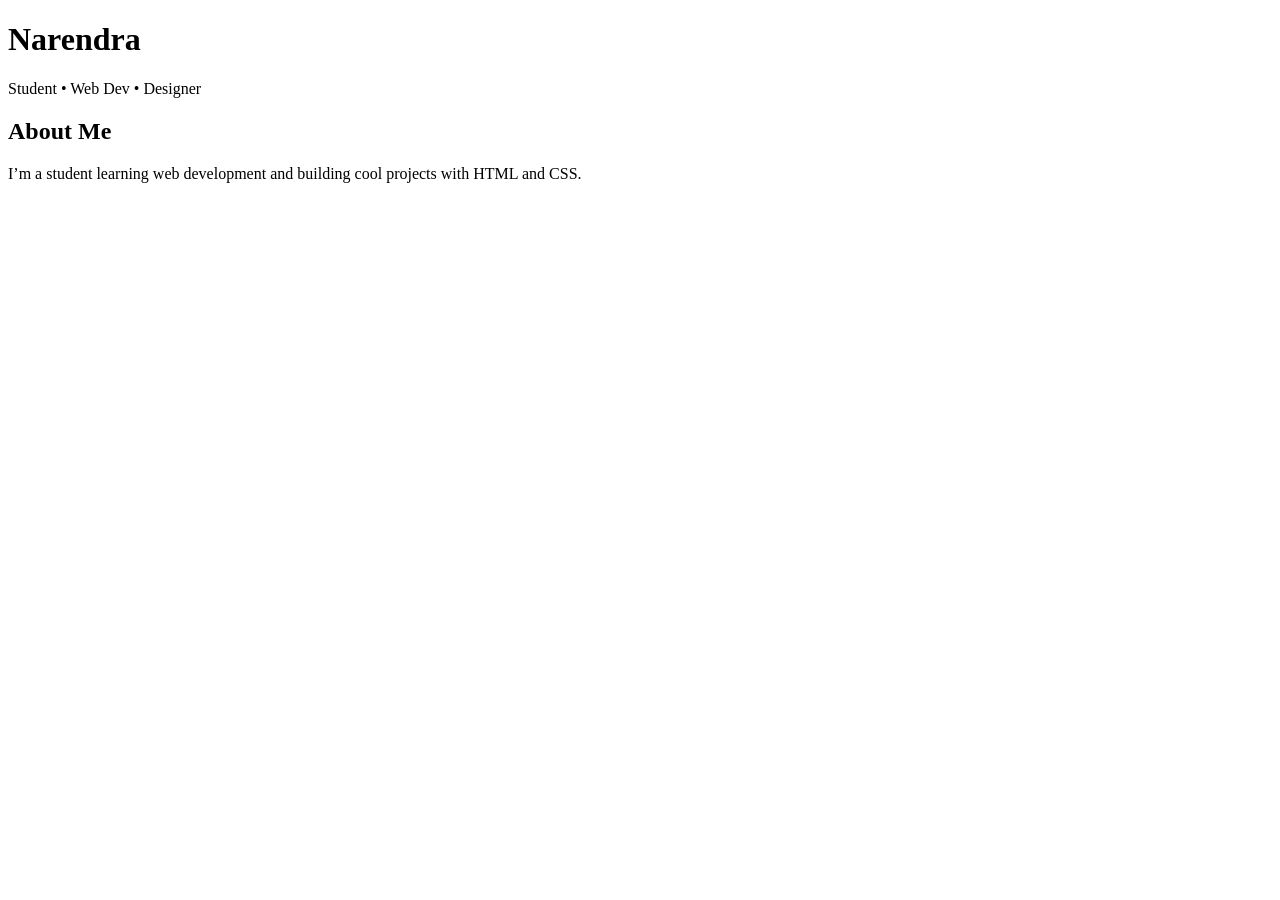
==== portfolio/index.html @ c13b24cc "Give an paragraph tag in About me" ====
<!DOCTYPE html>
<html lang="en">
<head>
  <meta charset="UTF-8" />
  <meta name="viewport" content="width=device-width, initial-scale=1.0"/>
  <title>Your Name | Portfolio</title>
  <link rel="stylesheet" href="style.css" />
</head>
<body>

  <header>
    <h1>Narendra</h1>
    <p>Student • Web Dev • Designer</p>
  </header>
<section class="about">
    <h2>About Me</h2>
    <p>
      I’m a student learning web development and building cool projects with HTML and CSS.
    </p>
  </section>

  

  
</body>
</html>
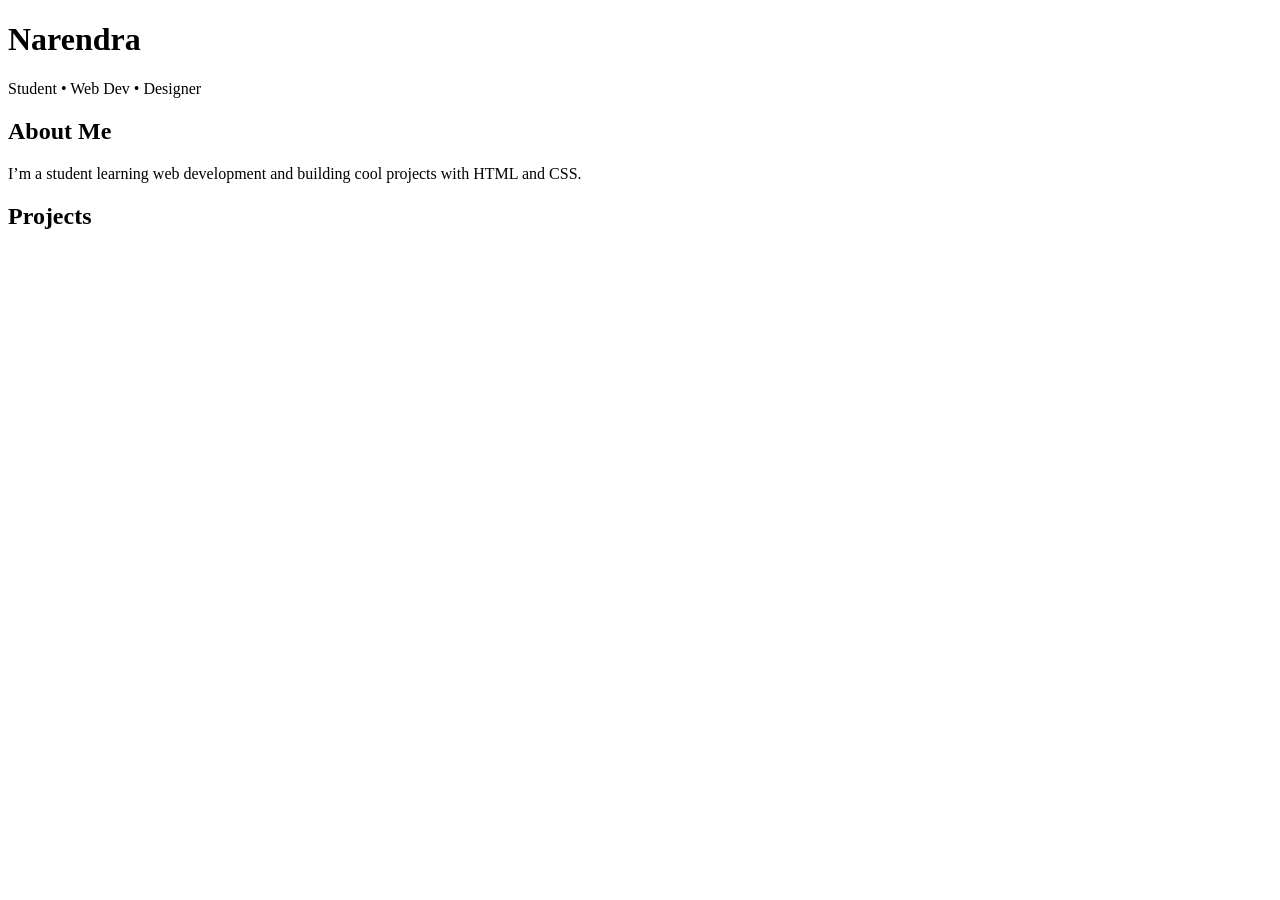
==== commit cdb4248f: "Give a projects to the heading tag" ====
--- a/portfolio/index.html
+++ b/portfolio/index.html
@@ -19,8 +19,9 @@
     </p>
   </section>
 
-  
-
+  <section class="projects">
+    <h2>Projects</h2>
+  </section>
   
 </body>
 </html>
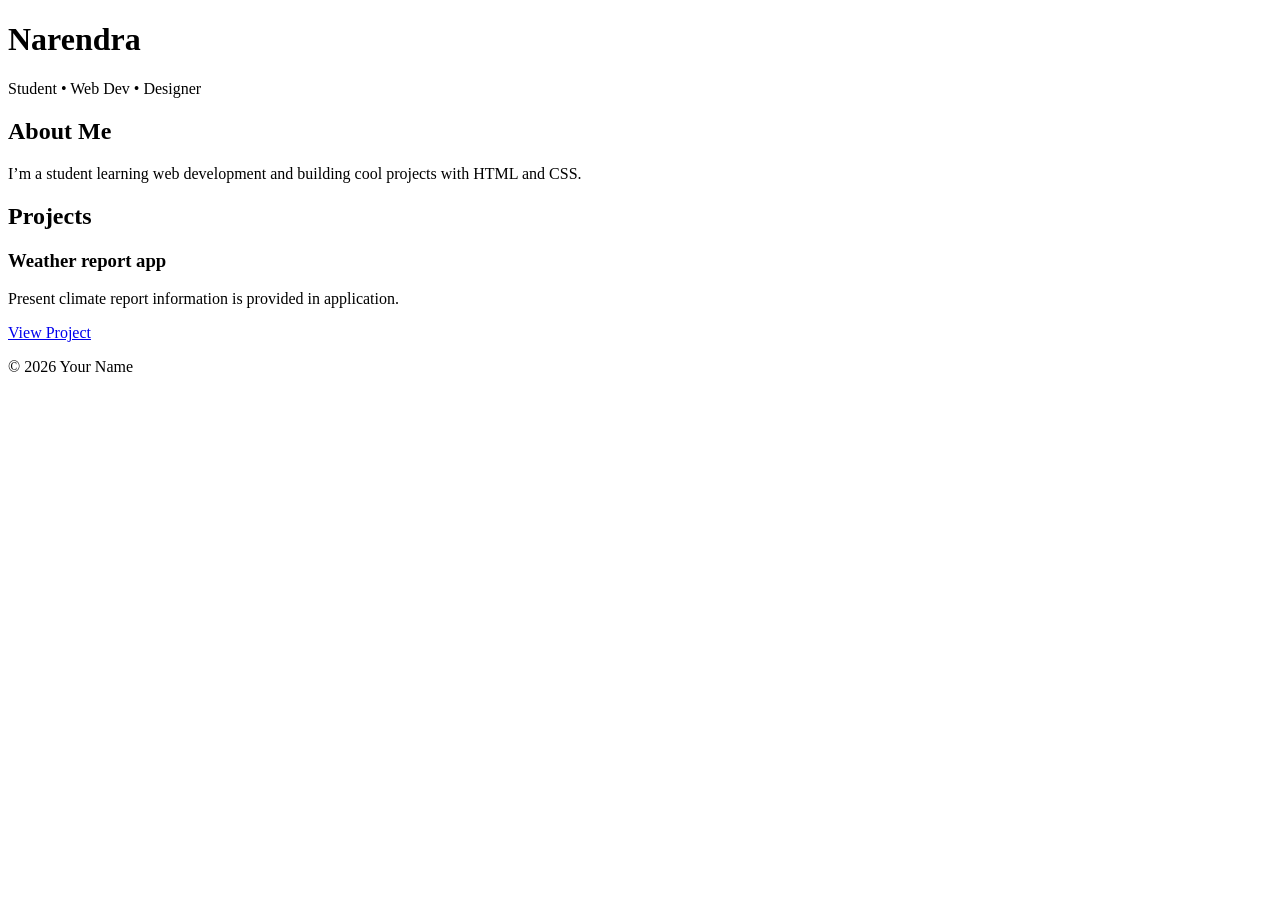
==== commit 0f368c4e: "Add a project name" ====
--- a/portfolio/index.html
+++ b/portfolio/index.html
@@ -21,7 +21,22 @@
 
   <section class="projects">
     <h2>Projects</h2>
+  
+    
+    <div class="project-card">
+      <h3>Weather report app</h3>
+      <p>Present climate report information is provided in application.</p>
+      <a href="#">View Project</a>
+    </div>
+
+  
+
   </section>
+
+  <footer>
+    <p>© 2026 Your Name</p>
+  </footer>
+
   
 </body>
 </html>
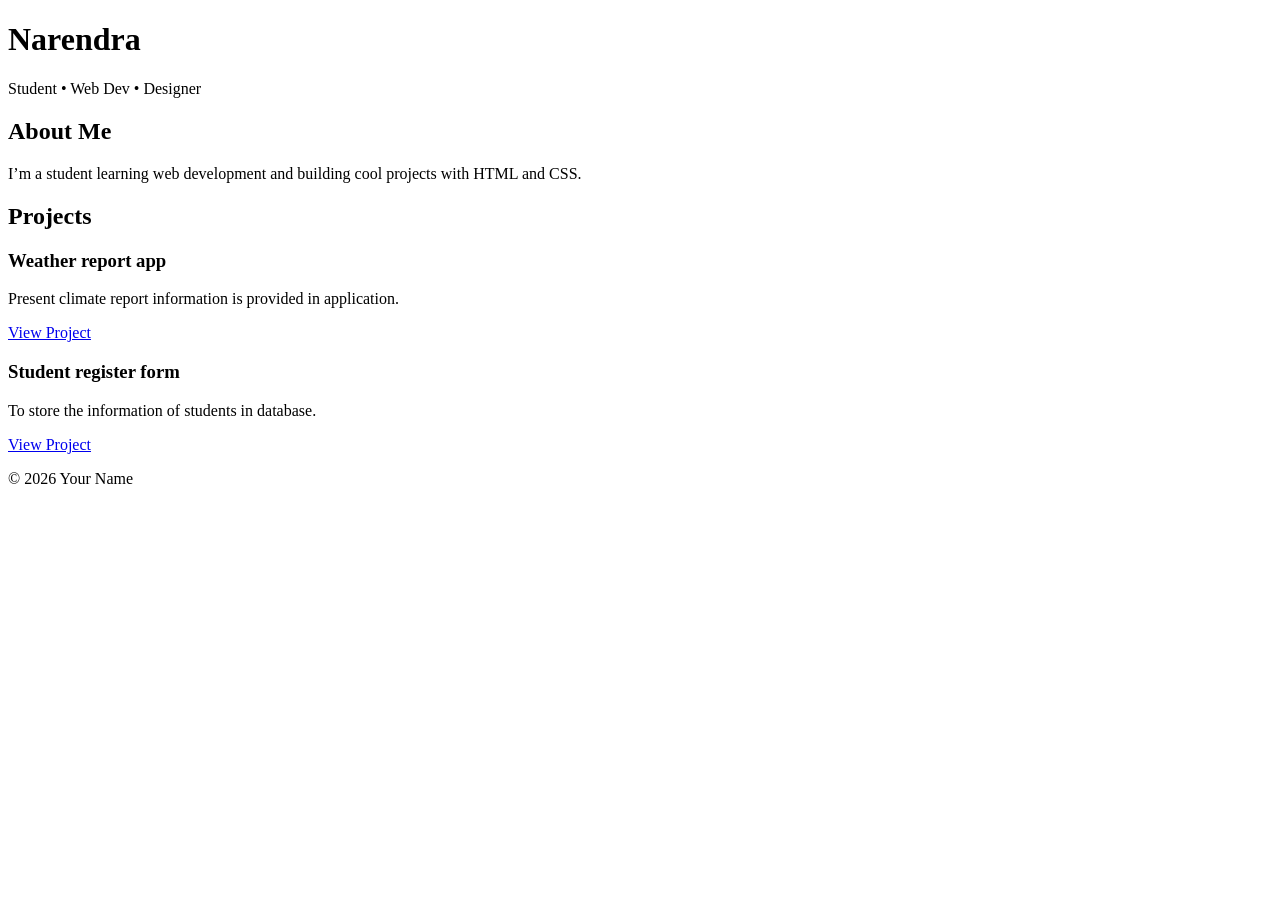
==== commit c85316e0: "Add a second project" ====
--- a/portfolio/index.html
+++ b/portfolio/index.html
@@ -28,7 +28,11 @@
       <p>Present climate report information is provided in application.</p>
       <a href="#">View Project</a>
     </div>
-
+  <div class="project-card">
+      <h3>Student register form</h3>
+      <p>To store the information of students in database.  </p>
+      <a href="#">View Project</a>
+    </div>
   
 
   </section>
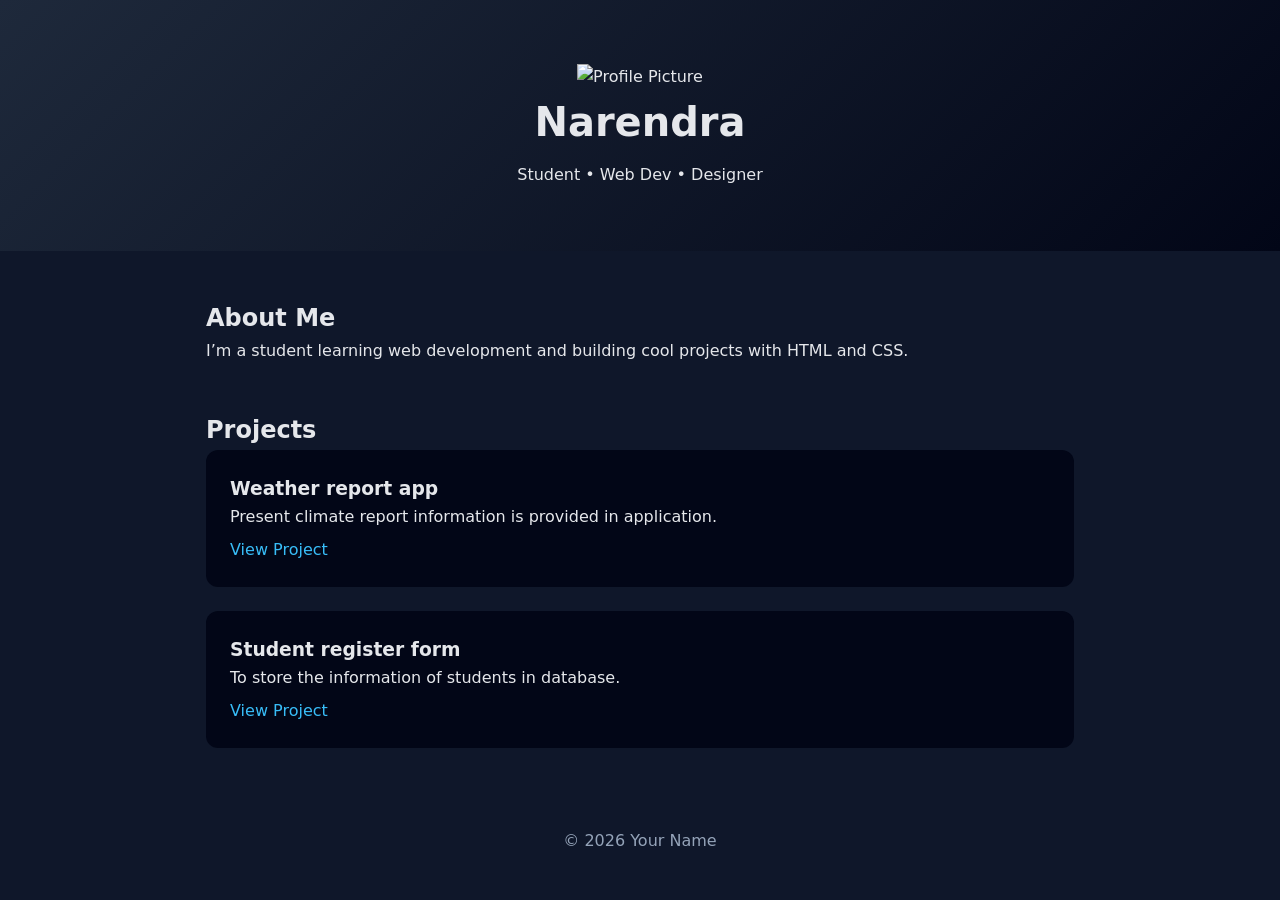
==== commit b36e5e6f: "Give an image tag  in html" ====
--- a/portfolio/index.html
+++ b/portfolio/index.html
@@ -7,9 +7,8 @@
   <link rel="stylesheet" href="style.css" />
 </head>
 <body>
-
   <header>
-    <h1>Narendra</h1>
+    <label><img src="c:\Users\sanap\Downloads\1_photos.jpg" alt="Profile Picture" width="150" height="150"><h1>Narendra</h1></label>
     <p>Student • Web Dev • Designer</p>
   </header>
 <section class="about">
--- a/portfolio/style.css
+++ b/portfolio/style.css
@@ -0,0 +1,49 @@
+* {
+  margin: 0;
+  padding: 0;
+  box-sizing: border-box;
+  font-family: system-ui, Arial, sans-serif;
+}
+
+body {
+  background: #0f172a;
+  color: #e5e7eb;
+  line-height: 1.6;
+}
+
+header {
+  text-align: center;
+  padding: 4rem 1rem;
+  background: linear-gradient(135deg, #1e293b, #020617);
+}
+
+h1 {
+  font-size: 2.5rem;
+  margin-bottom: 0.5rem;
+}
+
+section {
+  max-width: 900px;
+  margin: 3rem auto;
+  padding: 0 1rem;
+}
+
+.project-card {
+  background: #020617;
+  border-radius: 12px;
+  padding: 1.5rem;
+  margin-bottom: 1.5rem;
+}
+
+.project-card a {
+  display: inline-block;
+  margin-top: 0.5rem;
+  color: #38bdf8;
+  text-decoration: none;
+}
+
+footer {
+  text-align: center;
+  padding: 2rem;
+  color: #94a3b8;
+}
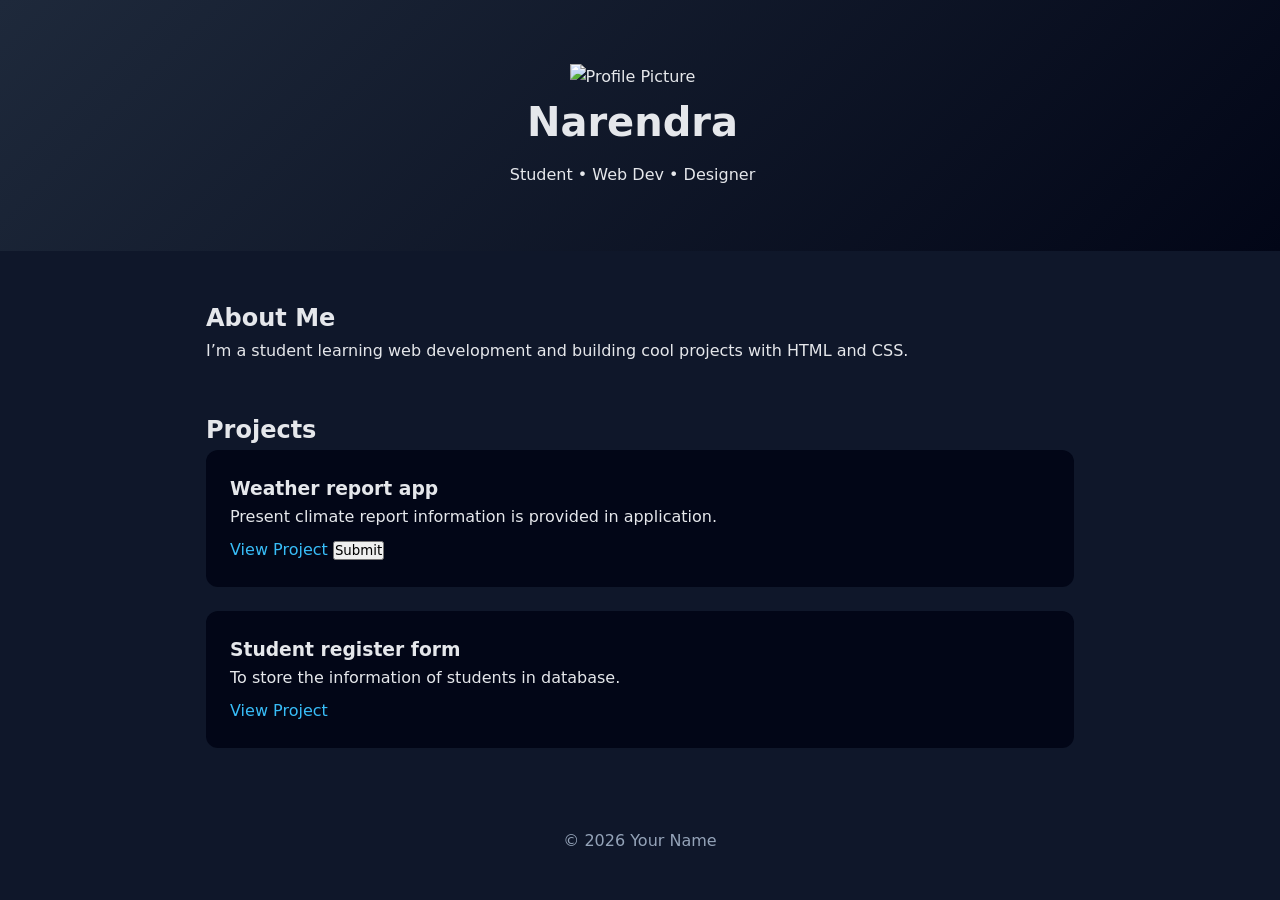
==== commit 6df64384: "Add a submit button" ====
--- a/portfolio/index.html
+++ b/portfolio/index.html
@@ -26,11 +26,13 @@
       <h3>Weather report app</h3>
       <p>Present climate report information is provided in application.</p>
       <a href="#">View Project</a>
+      <button>Submit</button>
     </div>
   <div class="project-card">
       <h3>Student register form</h3>
       <p>To store the information of students in database.  </p>
       <a href="#">View Project</a>
+      
     </div>
   
 
--- a/portfolio/style.css
+++ b/portfolio/style.css
@@ -15,6 +15,7 @@
   text-align: center;
   padding: 4rem 1rem;
   background: linear-gradient(135deg, #1e293b, #020617);
+  padding-left: 1px;
 }
 
 h1 {
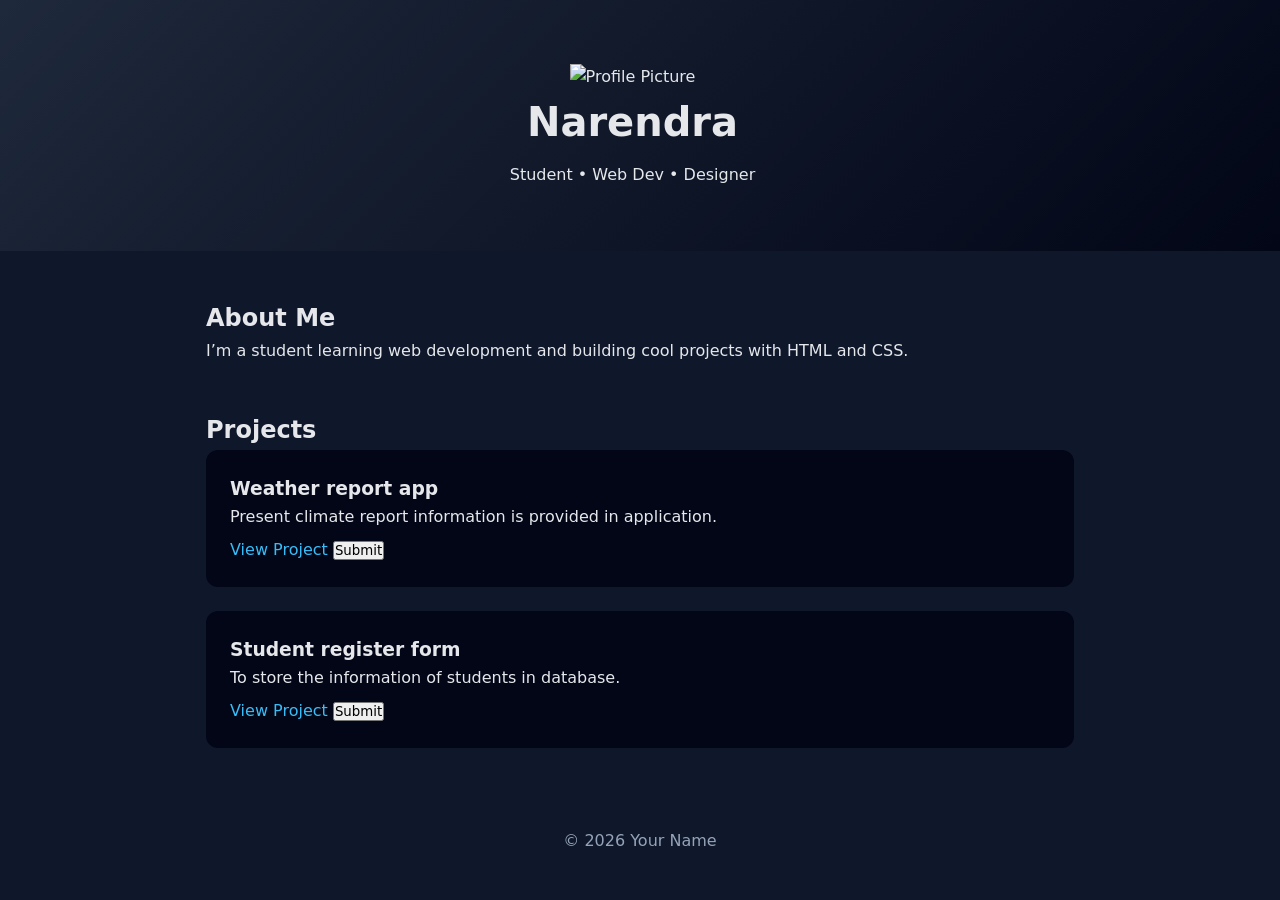
==== commit d2643ff6: "Add a second project submit button" ====
--- a/portfolio/index.html
+++ b/portfolio/index.html
@@ -32,7 +32,7 @@
       <h3>Student register form</h3>
       <p>To store the information of students in database.  </p>
       <a href="#">View Project</a>
-      
+    <button>Submit</button>
     </div>
   
 
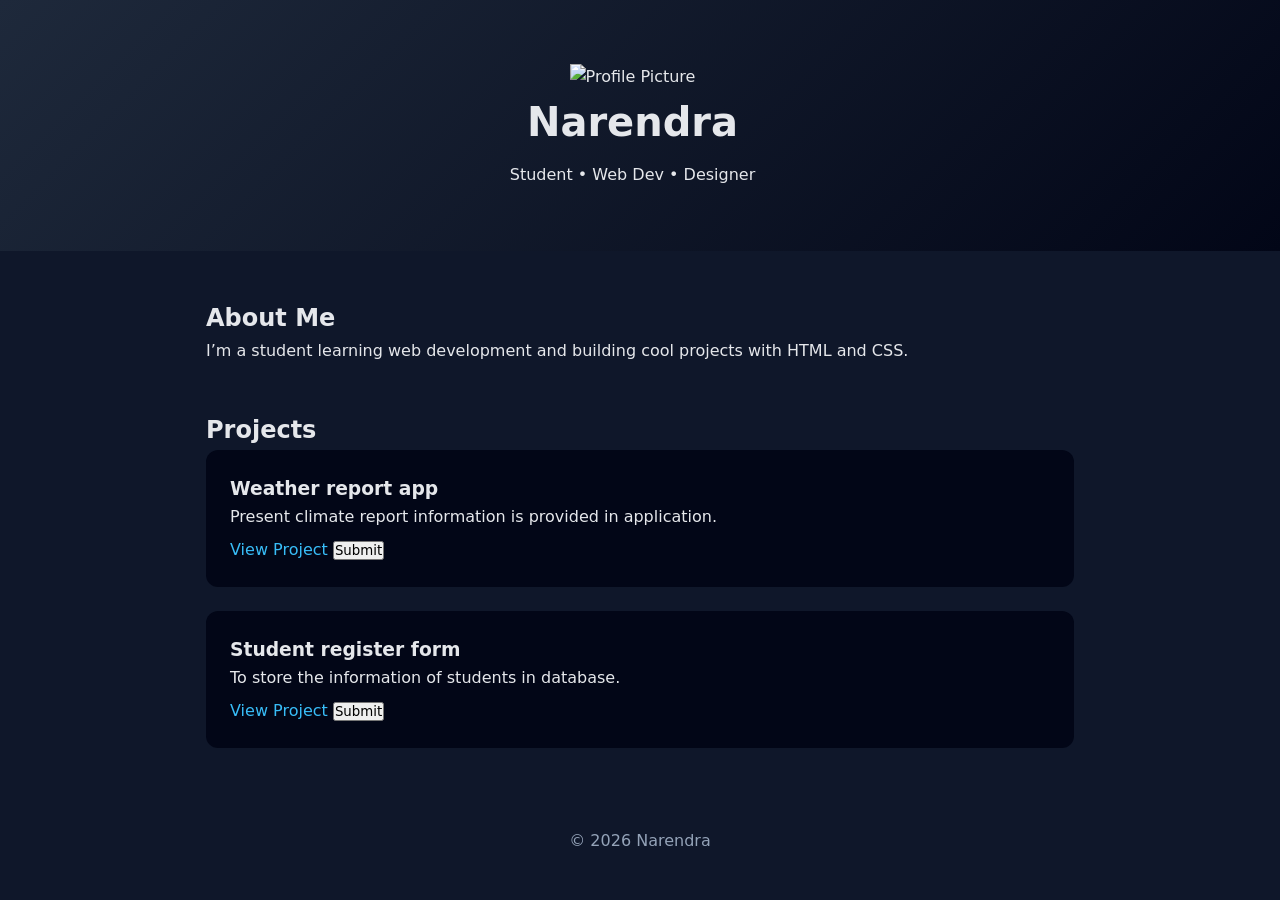
==== commit 2451cdd1: "Change the paragraph tag" ====
--- a/portfolio/index.html
+++ b/portfolio/index.html
@@ -39,7 +39,7 @@
   </section>
 
   <footer>
-    <p>© 2026 Your Name</p>
+    <p>© 2026 Narendra</p>
   </footer>
 
   
